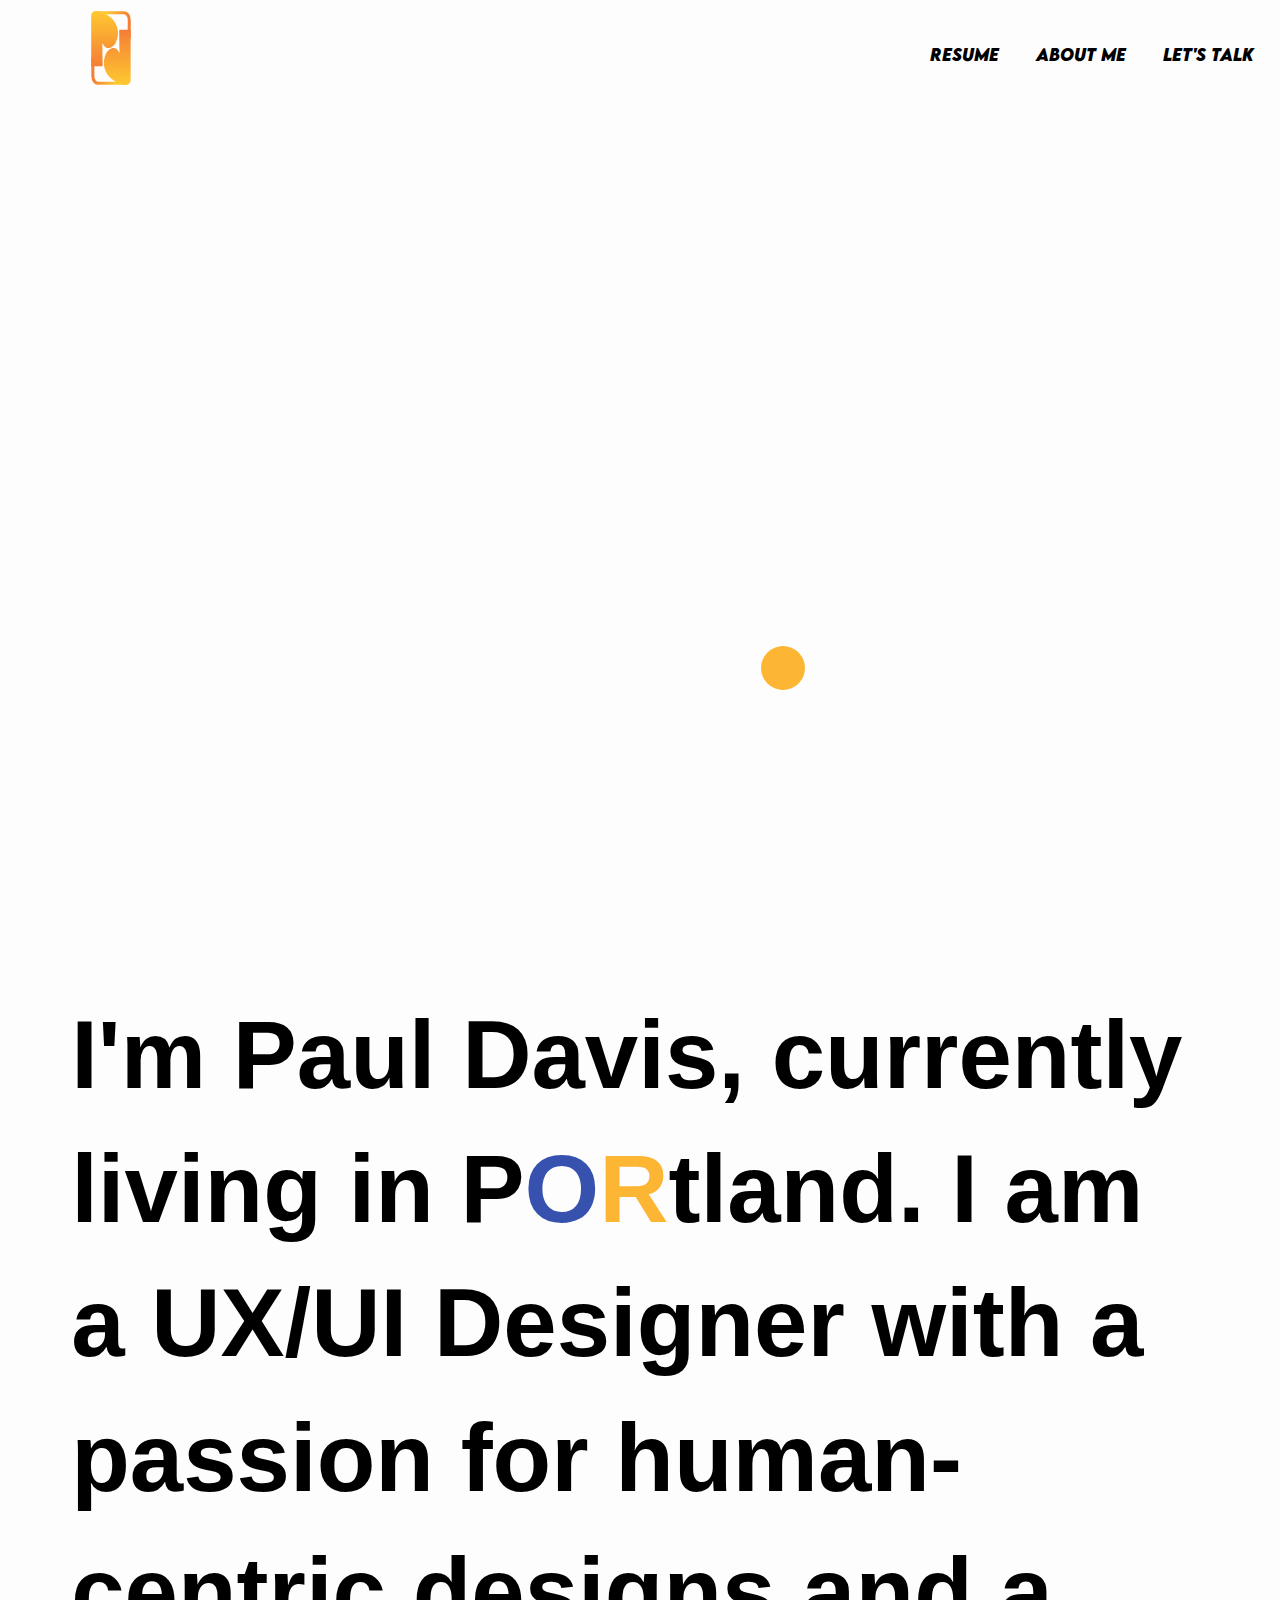
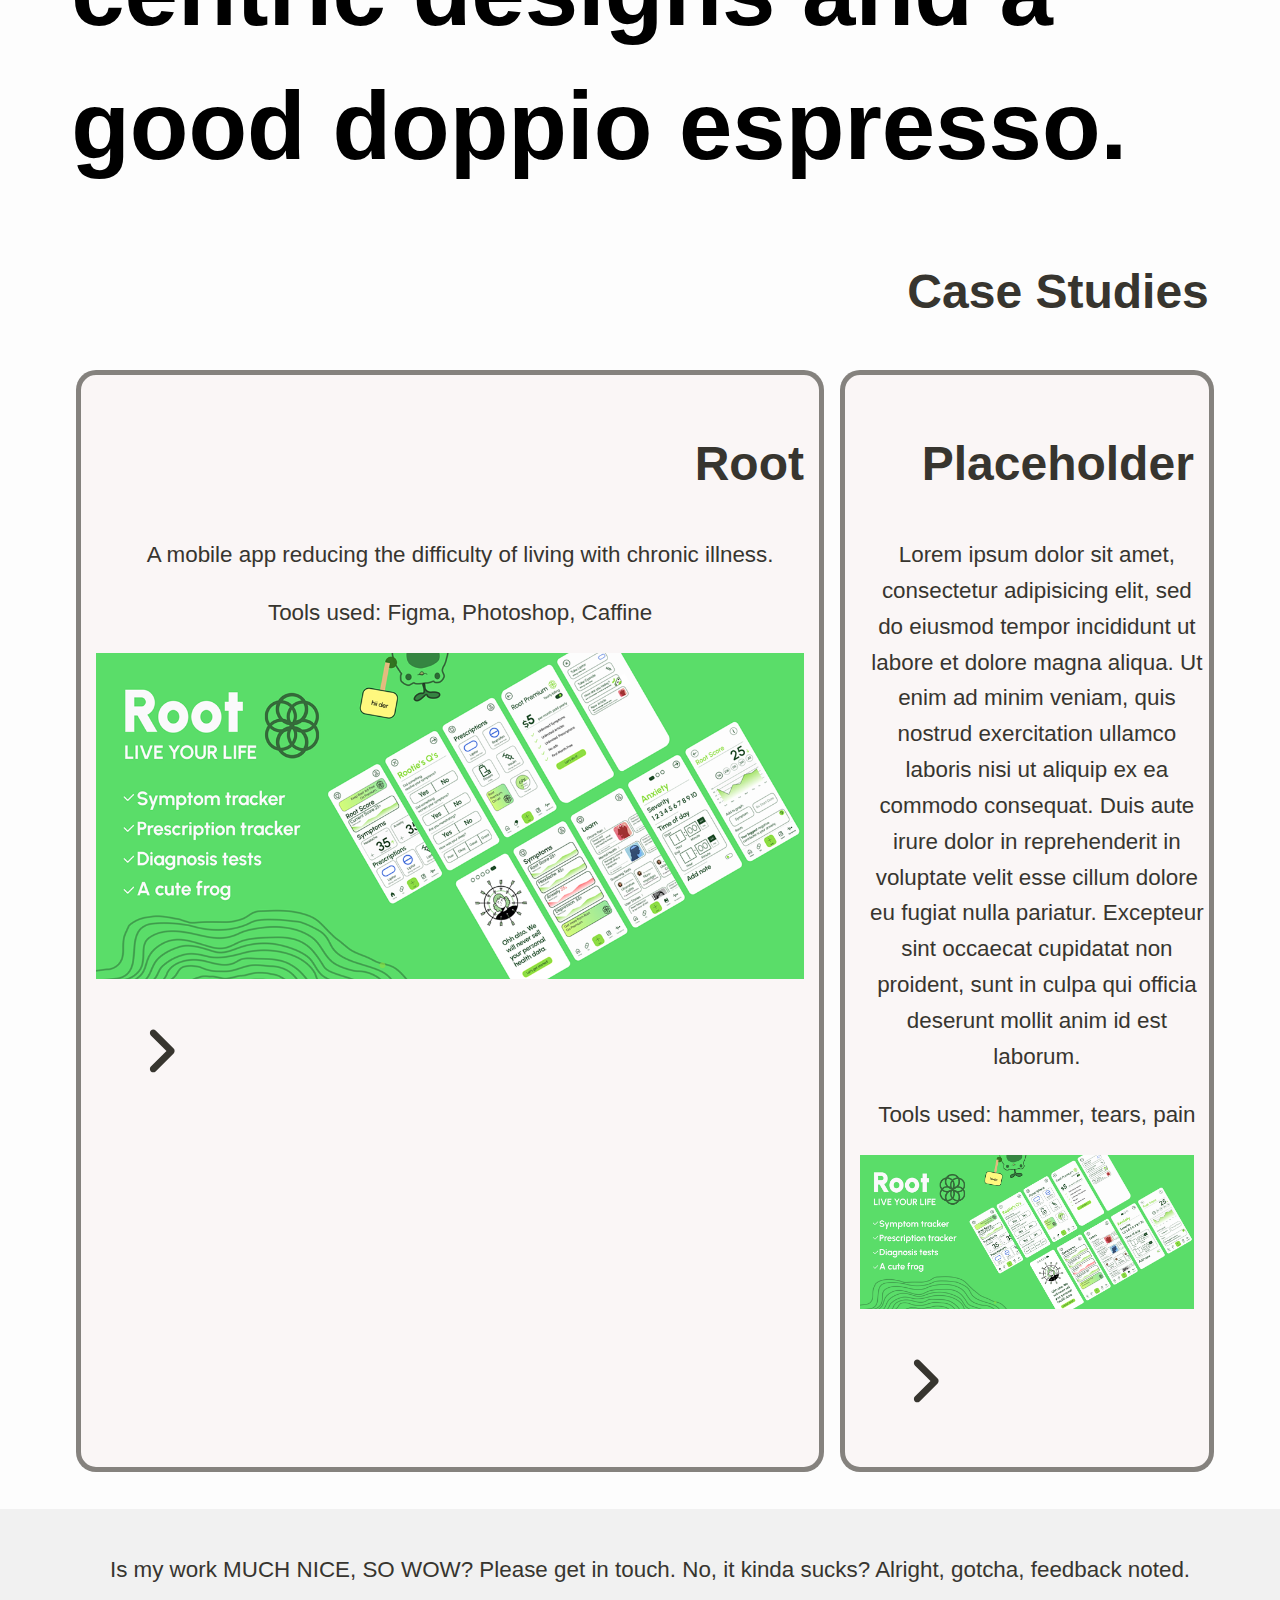
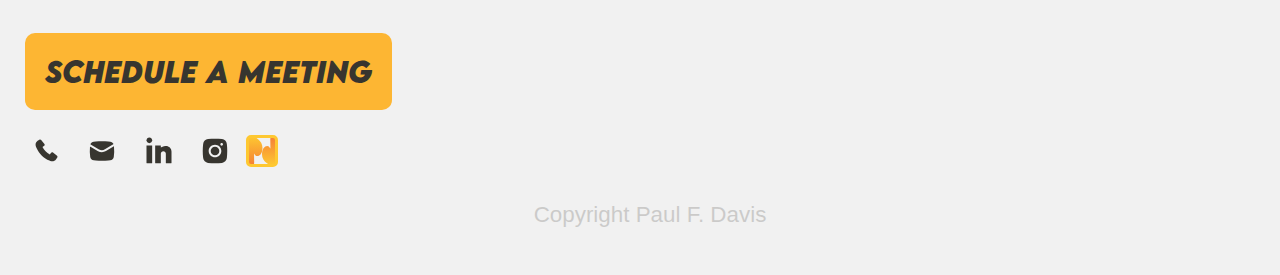
==== Paul F. Davis | Portfolio/index.html @ 3434cafc "folder upload" ====
<!DOCTYPE HTML>
<html lang="en">
   <head>
      <meta http-equiv="Content-Type" content="text/html; charset=utf-8">
      <meta name="author" content="Paul f. Davis UX/UI Designer">
      <meta name="description" content="UX/UI Designer, Paul F. Davis">
      <link rel="stylesheet" href="css/styles.css">
      <title> Paul F. Davis|UX/UI Designer </title>
   </head>
   <body>
     <header>
       <div class="container">
         <div class="navtoggle" id="myNavtoggle">
           <nav>
             <a id="logo" href="index.html">
                <svg width="40px" height="80px" viewBox="0 0 197 364" fill="none" xmlns="http://www.w3.org/2000/svg">
                <path d="M167.5 356H100L36.5 356C25 356 8.30301 346.819 9.02063 315.851C9.73825 284.883 8.31964 247.072 8.02063 230.851" stroke="url(#paint0_linear_104_4)" stroke-width="15"/>
                <path d="M29.9999 8L97.4999 8L161 8C172.5 8.00001 189.197 17.1811 188.479 48.1488C187.762 79.1166 188.18 116.279 188.479 132.5" stroke="url(#paint1_linear_104_4)" stroke-width="15"/>
                <path d="M195.368 205.607V91.6068L139.368 91.6066C138.035 119.607 142.034 211.641 139.368 205.607C120.368 162.607 87 186.106 76 205.607C47.5 261.606 71.3681 310.606 103.368 335.607C136.869 361.78 195.368 383.607 195.368 335.607L195.368 205.607Z" fill="url(#paint2_linear_104_4)"/>
                <path d="M1 158.393V272.393L57 272.393C58.3333 244.393 54.3337 152.359 57 158.393C76 201.393 109.368 177.894 120.368 158.393C148.868 102.394 125 53.3936 93 28.3932C59.4988 2.22005 1 -19.6066 1 28.3931V158.393Z" fill="url(#paint3_linear_104_4)"/>
                <defs>
                <linearGradient id="paint0_linear_104_4" x1="8.00251" y1="290.9" x2="120" y2="293.351" gradientUnits="userSpaceOnUse">
                <stop stop-color="#F57D35"/>
                <stop offset="1" stop-color="#FEC831"/>
                </linearGradient>
                <linearGradient id="paint1_linear_104_4" x1="189.497" y1="73.0999" x2="77.5" y2="70.6488" gradientUnits="userSpaceOnUse">
                <stop stop-color="#F57D35"/>
                <stop offset="1" stop-color="#FEC831"/>
                </linearGradient>
                <linearGradient id="paint2_linear_104_4" x1="145.393" y1="359.971" x2="145.393" y2="91.6065" gradientUnits="userSpaceOnUse">
                <stop stop-color="#FEC831"/>
                <stop offset="1" stop-color="#F57D35"/>
                </linearGradient>
                <linearGradient id="paint3_linear_104_4" x1="50.9755" y1="4.0293" x2="50.9755" y2="272.393" gradientUnits="userSpaceOnUse">
                <stop stop-color="#FEC831"/>
                <stop offset="1" stop-color="#F57D35"/>
                </linearGradient>
                </defs>
                </svg>
              </a>
               <ul>
                 <li>
                 <a href="javascript:void(0);" class="ham" onclick="menuToggle()">
                 <svg width="60" height="60" viewBox="0 0 24 24" fill="none" xmlns="http://www.w3.org/2000/svg">
                 <path fill-rule="evenodd" clip-rule="evenodd" d="M19.75 12C19.75 11.5858 19.4142 11.25 19 11.25H5C4.58579 11.25 4.25 11.5858 4.25 12C4.25 12.4142 4.58579 12.75 5 12.75H19C19.4142 12.75 19.75 12.4142 19.75 12Z" fill="black"/>
                 <path fill-rule="evenodd" clip-rule="evenodd" d="M19.75 7C19.75 6.58579 19.4142 6.25 19 6.25H5C4.58579 6.25 4.25 6.58579 4.25 7C4.25 7.41421 4.58579 7.75 5 7.75H19C19.4142 7.75 19.75 7.41421 19.75 7Z" fill="black"/>
                 <path fill-rule="evenodd" clip-rule="evenodd" d="M19.75 17C19.75 16.5858 19.4142 16.25 19 16.25H5C4.58579 16.25 4.25 16.5858 4.25 17C4.25 17.4142 4.58579 17.75 5 17.75H19C19.4142 17.75 19.75 17.4142 19.75 17Z" fill="black"/>
                 </svg>
                 </a>
               </li>
                 <li> <a href="https://drive.google.com/file/d/1UgyTWqmLQPmSyR00i3N5O1ltVcLZYA8q/view?usp=sharing" target="_blank">Resume </a> </li>
                 <li> <a href="aboutme.html">About Me </a> </li>
                 <li> <a href="connect.html">Let's Talk</a> </li>
              </ul>
           </nav>
         </div>
       </div>
     </header>
     <div class="custom-br-2"> </div>
      <main id='main'>
        <div class='custom-br-2'> </div>
        <div class="hello-parent">
          <svg class="hello-word" width="365" height="365" viewBox="0 0 365 365">
            <g id="H-letter">
            <line class="H-left-stroke" x1="17" y1="0" x2="17" y2="124" stroke="#000" fill="none" stroke-width="34" />
            <line class="H-mid-stroke" x1="33" y1="62" x2="68" y2="62" stroke="#000" fill="none" stroke-width="34" />
            <line class="H-right-stroke" x1="84" y1="0" x2="84" y2="124" stroke="#000" fill="none" stroke-width="34" />
            </g>

            <g id="E-letter">
              <line class="E-left-stroke" x1="138" y1="0" x2="138" y2="124" stroke="#000" fill="none" stroke-width="34" />
              <line class="E-top-stroke" x1="154" y1="17" x2="201" y2="17" stroke="#000" fill="none" stroke-width="34" />
              <line class="E-mid-stroke" x1="154" y1="62" x2="196" y2="62" stroke="#000" fill="none" stroke-width="34" />
              <line class="E-bottom-stroke" x1="154" y1="107" x2="201" y2="107" stroke="#000" fill="none" stroke-width="34" />
            </g>

            <g id="L-one-letter">
              <line class="L-one-long-stroke" x1="17" y1="153" x2="17" y2="277" stroke="#000" fill="none" stroke-width="34" />
              <line class="L-one-short-stroke" x1="33" y1="260" x2="77" y2="260" stroke="#000" fill="none" stroke-width="34" />
            </g>

            <g id="L-two-letter">
              <line class="L-two-long-stroke" x1="104" y1="153" x2="104" y2="277" stroke="#000" fill="none" stroke-width="34" />
              <line class="L-two-short-stroke" x1="120" y1="260" x2="164" y2="260" stroke="#000" fill="none" stroke-width="34" />
            </g>

            <g id="O-letter">
              <circle class="O-stroke" cx="231" cy="215" r="48" stroke="#000" fill="none" stroke-width="31" />
            </g>

            <g id="yellow-dot">
              <line x1="325" y1="260" x2="325" y2="260" stroke="#fdb633" class="yellow-dot" />
            </g>
          </svg>
        </div>
        <div class='custom-br-2'> </div>
        <div class='home-h1'>
            <h1> I'm Paul Davis, currently living in P<span class="O">O</span><span class="R">R</span>tland.
               I am a UX/UI Designer with a passion for human-centric designs and a good doppio espresso.</h1>
        </div>
        <div class="case-studies">
         <h2 > Case Studies </h2>
        </div>
         <section class= "grid-layout-home">
           <div class="grid-parent">
             <div class="content-box">
                <div>
                   <div>
                      <div>
                         <div>
                            <h2>Root</h2>
                            <p>
                               A mobile app reducing the difficulty of living with chronic illness.
                            </p>
                            <p>
                               <b>Tools used:</b> Figma, Photoshop, Caffine
                            </p>
                                <picture>
                                <source srcset="img/root/root-hero-small.png" media="(max-width:767px)">
                                <img src="img/root/root-hero-large.png" alt="root case study image"/>
                               </picture>
                               <a href="root.html">
                              <svg class= "arrow" width="128px" height="128px" viewBox="0 0 64 64" fill="none" xmlns="http://www.w3.org/2000/svg">
                              <path fill-rule="evenodd" clip-rule="evenodd" d="M26.5858 19.919C27.3668 19.138 28.6332 19.138 29.4142 19.919L40.0809 30.5857C40.8619 31.3668 40.8619 32.6331 40.0809 33.4141L29.4142 44.0808C28.6332 44.8618 27.3668 44.8618 26.5858 44.0808C25.8047 43.2998 25.8047 42.0334 26.5858 41.2524L35.8382 31.9999L26.5858 22.7475C25.8047 21.9664 25.8047 20.7001 26.5858 19.919Z" fill="#37352F"/>
                              </svg>
                            </a>
                         </div>
                      </div>
                   </div>
                </div>
              </div>
            <div class="content-box">
               <div>
                  <div>
                     <div>
                        <div>
                           <h2>Placeholder</h2>
                           <p>
                              Lorem ipsum dolor sit amet, consectetur adipisicing elit, sed do eiusmod tempor incididunt ut labore et dolore magna aliqua. Ut enim ad minim veniam, quis nostrud exercitation ullamco laboris nisi ut aliquip ex ea commodo consequat. Duis aute irure dolor in reprehenderit in voluptate velit esse cillum dolore eu fugiat nulla pariatur. Excepteur sint occaecat cupidatat non proident, sunt in culpa qui officia deserunt mollit anim id est laborum.
                           </p>
                           <p>
                              <b>Tools used:</b> hammer, tears, pain
                           </p>
                               <picture>
                               <source srcset="img/root/root-hero-small.png" media="(max-width:767px)">
                               <img src="img/root/root-hero-large.png" alt="root case study image"/>
                              </picture>
                              <a href="root.html">
                             <svg class="arrow" width="128px" height="128px" viewBox="0 0 64 64" fill="none" xmlns="http://www.w3.org/2000/svg">
                               <path fill-rule="evenodd" clip-rule="evenodd" d="M26.5858 19.919C27.3668 19.138 28.6332 19.138 29.4142 19.919L40.0809 30.5857C40.8619 31.3668 40.8619 32.6331 40.0809 33.4141L29.4142 44.0808C28.6332 44.8618 27.3668 44.8618 26.5858 44.0808C25.8047 43.2998 25.8047 42.0334 26.5858 41.2524L35.8382 31.9999L26.5858 22.7475C25.8047 21.9664 25.8047 20.7001 26.5858 19.919Z" fill="#37352F"/>
                             </svg>
                           </a>
                        </div>
                     </div>
                  </div>
               </div>
             </div>
         </div>
     </section>
      <div class='custom-br'></div>
    </main>
      <footer>
        <div>
        </div>
         <div id="footer">
            <div>
               <p>Is my work MUCH NICE, SO WOW? Please get in touch. No, it kinda sucks? Alright, gotcha, feedback noted. </p>
            </div>
            <div class='custom-br'>  </div>
              <a class="button" href="https://doodle.com/bp/paulf.davis/lets-talk"> <span> Schedule a meeting </span> </a>
            <div class='custom-br'>  </div>
            <div>
              <a class="icon-footer" href="tel:971-269-4880">
                 <svg width="32" height="32" viewBox="0 0 32 32" fill="none" xmlns="http://www.w3.org/2000/svg">
                    <path d="M6.66692 13.1473C9.22212 18.7125 13.7688 23.1372 19.4215 25.5358L20.3276 25.9396C22.4007 26.8632 24.8377 26.1615 26.1022 24.2768L27.2863 22.5119C27.6713 21.938 27.5541 21.1652 27.0162 20.7313L23.0005 17.4916C22.4106 17.0157 21.5433 17.1265 21.092 17.7354L19.8497 19.4118C16.662 17.8393 14.0739 15.2512 12.5015 12.0635L14.1778 10.8212C14.7867 10.37 14.8975 9.50262 14.4217 8.91277L11.1818 4.89685C10.748 4.35914 9.97536 4.24185 9.40154 4.62661L7.62442 5.81821C5.72796 7.08982 5.03012 9.54695 5.97509 11.6255L6.66588 13.145L6.66692 13.1473Z" fill="#37352F"/>
                 </svg>
              </a>
              <a class="icon-footer" href="mailto:Paul.f.Davis1@gmail.com">
                 <svg width="32" height="32" viewBox="0 0 32 32" fill="none" xmlns="http://www.w3.org/2000/svg">
                    <path d="M9.71889 6.54348C13.8984 6.18017 18.1016 6.18017 22.2811 6.54348L24.2947 6.71853C25.6352 6.83505 26.7833 7.63461 27.3782 8.77831C27.4543 8.92463 27.3972 9.10178 27.257 9.18859L18.9024 14.3605C17.1106 15.4697 14.8512 15.493 13.0369 14.4209L4.6265 9.4511C4.49062 9.37081 4.42825 9.20553 4.48949 9.06006C5.0337 7.7673 6.2572 6.8444 7.70525 6.71853L9.71889 6.54348Z" fill="#37352F"/>
                    <path d="M4.48264 11.6892C4.27469 11.5663 4.00935 11.6985 3.98511 11.9389C3.6468 15.293 3.72868 18.679 4.23076 22.0178C4.49544 23.7779 5.93199 25.1273 7.70525 25.2815L9.71889 25.4565C13.8984 25.8198 18.1016 25.8198 22.2811 25.4565L24.2947 25.2815C26.068 25.1273 27.5045 23.7779 27.7692 22.0178C28.2859 18.5817 28.3576 15.0957 27.9842 11.6457C27.958 11.4037 27.6882 11.2739 27.4812 11.402L19.9551 16.061C17.5309 17.5617 14.4741 17.5932 12.0195 16.1428L4.48264 11.6892Z" fill="#37352F"/>
                 </svg>
              </a>
              <a class="icon-footer" href="https://www.linkedin.com/in/paul-davis-ux/" target="_blank">
                 <svg width="32" height="32" viewBox="0 0 32 32" fill="none" xmlns="http://www.w3.org/2000/svg">
                    <path d="M6.33333 2.5C4.76853 2.5 3.5 3.76853 3.5 5.33333C3.5 6.89814 4.76853 8.16667 6.33333 8.16667C7.89814 8.16667 9.16667 6.89814 9.16667 5.33333C9.16667 3.76853 7.89814 2.5 6.33333 2.5Z" fill="#37352F"/>
                    <path d="M3.66667 10.5C3.57462 10.5 3.5 10.5746 3.5 10.6667V28C3.5 28.092 3.57462 28.1667 3.66667 28.1667H9C9.09205 28.1667 9.16667 28.092 9.16667 28V10.6667C9.16667 10.5746 9.09205 10.5 9 10.5H3.66667Z" fill="#37352F"/>
                    <path d="M12.3333 10.5C12.2413 10.5 12.1667 10.5746 12.1667 10.6667V28C12.1667 28.092 12.2413 28.1667 12.3333 28.1667H17.6667C17.7587 28.1667 17.8333 28.092 17.8333 28V18.6667C17.8333 18.0036 18.0967 17.3677 18.5656 16.8989C19.0344 16.4301 19.6703 16.1667 20.3333 16.1667C20.9964 16.1667 21.6323 16.4301 22.1011 16.8989C22.5699 17.3677 22.8333 18.0036 22.8333 18.6667V28C22.8333 28.092 22.908 28.1667 23 28.1667H28.3333C28.4254 28.1667 28.5 28.092 28.5 28V16.507C28.5 13.2713 25.6859 10.74 22.4665 11.0327C21.4736 11.1229 20.4919 11.3697 19.5753 11.7626L17.8333 12.5091V10.6667C17.8333 10.5746 17.7587 10.5 17.6667 10.5H12.3333Z" fill="#37352F"/>
                 </svg>
              </a>
              <a class="icon-footer" href="https://www.instagram.com/pdvis/" target="_blank">
                 <svg width="32" height="32" viewBox="0 0 32 32" fill="none" xmlns="http://www.w3.org/2000/svg">
                    <path d="M16 11.6666C13.6068 11.6666 11.6667 13.6067 11.6667 15.9999C11.6667 18.3931 13.6068 20.3332 16 20.3332C18.3932 20.3332 20.3333 18.3931 20.3333 15.9999C20.3333 13.6067 18.3932 11.6666 16 11.6666Z" fill="#37352F"/>
                    <path fill-rule="evenodd" clip-rule="evenodd" d="M9.02605 4.10852C13.6235 3.59469 18.3765 3.59469 22.974 4.10852C25.5052 4.39142 27.5468 6.38579 27.8439 8.92586C28.3936 13.6259 28.3936 18.3739 27.8439 23.0739C27.5468 25.614 25.5052 27.6084 22.974 27.8913C18.3765 28.4051 13.6235 28.4051 9.02605 27.8913C6.49485 27.6084 4.45326 25.614 4.15618 23.0739C3.60647 18.3739 3.60647 13.6259 4.15618 8.92586C4.45326 6.38579 6.49485 4.39142 9.02605 4.10852ZM22.6667 7.9999C21.9303 7.9999 21.3333 8.59685 21.3333 9.33323C21.3333 10.0696 21.9303 10.6666 22.6667 10.6666C23.403 10.6666 24 10.0696 24 9.33323C24 8.59685 23.403 7.9999 22.6667 7.9999ZM9.66667 15.9999C9.66667 12.5021 12.5022 9.66657 16 9.66657C19.4978 9.66657 22.3333 12.5021 22.3333 15.9999C22.3333 19.4977 19.4978 22.3332 16 22.3332C12.5022 22.3332 9.66667 19.4977 9.66667 15.9999Z" fill="#37352F"/>
                 </svg>
              </a>
               <a href="https://paulfdavisuxui.myportfolio.com/work" target="_blank">
                  <svg width="32" height="32" viewBox="0 0 32 32" fill="none" xmlns="http://www.w3.org/2000/svg">
                     <path d="M2 18.4446V27.8428C2 29.5865 3.4135 31 5.15715 31C6.84242 31 8.20847 29.6771 8.19196 27.9919C8.15134 23.8455 7.94105 17.932 8.16755 18.4446C9.54177 21.5547 11.5335 21.4349 13.1757 20.4246C14.835 19.4038 15.7726 17.5387 16.1697 15.6314C17.2801 10.2967 15.1505 6.485 12.1324 4.12708C8.44276 1.2445 2 -1.15937 2 4.12707V18.4446Z" fill="url(#paint0_linear_2_2)"/>
                     <path d="M30.4683 13.5554V4.15717C30.4683 2.41352 29.0548 1.00001 27.3111 1.00001C25.6258 1 24.2598 2.32294 24.2763 4.00813C24.3169 8.15449 24.5272 14.068 24.3007 13.5554C22.9265 10.4453 20.9348 10.5651 19.2926 11.5754C17.6333 12.5962 16.6956 14.4613 16.2986 16.3686C15.1881 21.7033 17.3178 25.515 20.3359 27.8729C24.0255 30.7555 30.4683 33.1594 30.4683 27.8729L30.4683 13.5554Z" fill="url(#paint1_linear_2_2)"/>
                     <rect x="1.5" y="1.5" width="29" height="29" rx="3.5" stroke="#FEC831" stroke-width="3"/>
                     <defs>
                        <linearGradient id="paint0_linear_2_2" x1="7.50404" y1="1.44377" x2="7.50404" y2="31" gradientUnits="userSpaceOnUse">
                           <stop stop-color="#FEC831"/>
                           <stop offset="1" stop-color="#F57D35"/>
                        </linearGradient>
                        <linearGradient id="paint1_linear_2_2" x1="24.9642" y1="30.5562" x2="24.9642" y2="0.999986" gradientUnits="userSpaceOnUse">
                           <stop stop-color="#FEC831"/>
                           <stop offset="1" stop-color="#F57D35"/>
                        </linearGradient>
                     </defs>
                  </svg>
                </a>
            </div>
               <p id='copyright'> Copyright Paul F. Davis </p>
         </div>
      </footer>
      <script src="https://code.jquery.com/jquery-3.6.0.min.js" integrity="sha256-/xUj+3OJU5yExlq6GSYGSHk7tPXikynS7ogEvDej/m4=" crossorigin="anonymous"></script>
      <script src ="js/scripts.js"> </script>
   </body>
</html>
---- Paul F. Davis | Portfolio/css/styles.css ----
/* general/element changes */
* {
	box-sizing: border-box;
}

html {
	scroll-behavior: smooth;
}

@font-face {
	font-family: 'lemon';
	src: url(../lemonmilk.otf);
}

main {
	margin-left: 5%;
	margin-right: 5%;
}

body {
	background-color: #fdfdfd;
	font-family: 'Poppins-Regular.ttf', sans-serif;
	font-size: 16px;
	font-weight: 300;
	line-height: 1.6;
	color: #37352f;
	max-width: 100%
}

h1,
h2,
h3,
h4 {
	line-height: 1.4;
}

h1 {
	font-size: 6em;
	font-weight: 700;
	color: #000000;
	text-overflow: ellipsis;
	text-align: left;
	width: 100%;
}

h2 {
	font-size: 3em;
	font-weight: 700;
}

p {
	font-size: 1.25em;
	font-weight: 30;
	text-overflow: ellipsis;
	width: 100%;
	text-align: left;
	margin-left: 10px
}

img {
	width: 100%;
}

a {
	text-decoration: none;
	color: #37352F
}



/* welcome to ze classes */

.arrow {
	padding: 10px;
	transition-property: opacity;
}

.arrow:hover {
	opacity: 80%
}

.row {
	display: flex;
	flex-wrap: wrap;
	justify-content: flex-start;
	margin: 0 auto;
}

.content-box {
	background-color: rgb(250, 246, 246);
	margin: 5px;
	padding: 15px;
	border: 5px solid #37352F99;
	border-radius: 20px;
}

.O { color: #3751AE;
}

.R { color: #FDB633;
}

.button {
	border-radius: 10px;
	background-color: #fdb633;
	border: none;
	color: #37352F;
	text-align: center;
	font-family: 'lemon';
	font-size: 28px;
	padding: 20px;
	width: 400px;
	transition: all 0.5s;
	cursor: pointer;
	margin: 5px;
}


.button span {
	cursor: pointer;
	display: inline-block;
	position: relative;
	transition: 0.5s;
}

.button span:after {
	content: '\00bb';
	position: absolute;
	opacity: 0;
	top: 0;
	right: -20px;
	transition: 0.5s;
}

.button:hover span {
	padding-right: 25px;
}

.button:hover span:after {
	opacity: 1;
	right: 0;
}

.custom-br {
	height: 40px;
}

.icon-footer {
	padding: 10px;
	transition-property: opacity;
}

.icon-footer:hover {
	opacity: 80%
}

.icon {}


/* SHOW ME YOUR ID's */

#cta {
	width: 64px;
	height: 64px
}

#copyright {
	opacity: 20%;
	text-align: center;
}

#footer {
	padding-bottom: 10px;
	margin: -8px;
	background-color: #f1f1f1;
	padding: 20PX;
}

#home-nav,.home-h1 {
	animation: fadeIn 10s;
}

@keyframes fadeIn {
	0% {
		opacity: 0;
	}

	100% {
		opacity: 1;
	}
}

#logo {
	padding-left: 20px;

}


.grid-layout-one .card {
	width: 100%;
}

.grid-layout-one .grid-parent {
	display: grid;
	gap: 1em;
	grid-template-columns: repeat(auto-fit, minmax(300px, 1fr));
}




/* hello animation*/

.hello-parent {
	height: 100%;
	width: 100%;
	margin: 0;
}

.hello-parent {
	display: flex;
	background: none;
}

.hello-word {
	margin: auto;
}

.H-left-stroke {
	stroke-dasharray: 124px;
	stroke-dashoffset: 124px;
	animation: H-left-move 20s ease forwards;
}

.H-mid-stroke {
	stroke-dasharray: 37px;
	stroke-dashoffset: 37px;
	animation: H-mid-move 9s ease forwards;
}

.H-right-stroke {
	stroke-dasharray: 124px;
	stroke-dashoffset: 124px;
	animation: H-right-move 13s ease forwards;
}

@keyframes H-left-move {
	0% {
		stroke-dashoffset: 124px;
	}

	5% {
		stroke-dashoffset: 0px;
	}

	100% {
		stroke-dashoffset: 0px;
	}
}

@keyframes H-mid-move {
	0% {
		stroke-dashoffset: 37px;
	}

	5% {
		stroke-dashoffset: 37px;
	}

	10% {
		stroke-dashoffset: 0px;
	}

	100% {
		stroke-dashoffset: 0px;
	}
}

@keyframes H-right-move {
	0% {
		stroke-dashoffset: 124px;
	}

	5% {
		stroke-dashoffset: 124px;
	}

	10% {
		stroke-dashoffset: 0px;
	}

	100% {
		stroke-dashoffset: 0px;
	}
}

.E-left-stroke {
	stroke-dasharray: 124px;
	stroke-dashoffset: 124px;
	animation: E-left-move 20s ease forwards;
}

.E-top-stroke {
	stroke-dasharray: 47px;
	stroke-dashoffset: 47px;
	animation: E-top-move 10s ease forwards;
}

.E-mid-stroke {
	stroke-dasharray: 42px;
	stroke-dashoffset: 42px;
	animation: E-mid-move 10s ease forwards;
}

.E-bottom-stroke {
	stroke-dasharray: 47px;
	stroke-dashoffset: 47px;
	animation: E-bottom-move 10s ease forwards;
}

@keyframes E-left-move {
	0% {
		stroke-dashoffset: 124px;
	}

	2% {
		stroke-dashoffset: 124px;
	}

	6% {
		stroke-dashoffset: 0px;
	}

	100% {
		stroke-dashoffset: 0px;
	}
}

@keyframes E-top-move {
	0% {
		stroke-dashoffset: 47px;
	}

	6% {
		stroke-dashoffset: 47px;
	}

	11% {
		stroke-dashoffset: 0px;
	}

	100% {
		stroke-dashoffset: 0px;
	}
}

@keyframes E-mid-move {
	0% {
		stroke-dashoffset: 42px;
	}

	8% {
		stroke-dashoffset: 42px;
	}

	13% {
		stroke-dashoffset: 0px;
	}

	100% {
		stroke-dashoffset: 0px;
	}
}

@keyframes E-bottom-move {
	0% {
		stroke-dashoffset: 47px;
	}

	11% {
		stroke-dashoffset: 47px;
	}

	16% {
		stroke-dashoffset: 0px;
	}

	100% {
		stroke-dashoffset: 0px;
	}
}


.L-one-long-stroke {
	stroke-dasharray: 124px;
	stroke-dashoffset: 124px;
	animation: L-one-long-move 20s ease forwards;
}

.L-one-short-stroke {
	stroke-dasharray: 44px;
	stroke-dashoffset: 44px;
	animation: L-one-short-move 10s ease forwards;
}

@keyframes L-one-long-move {
	0% {
		stroke-dashoffset: 124px;
	}

	2% {
		stroke-dashoffset: 124px;
	}

	7% {
		stroke-dashoffset: 0px;
	}

	100% {
		stroke-dashoffset: 0px;
	}
}

@keyframes L-one-short-move {
	0% {
		stroke-dashoffset: 44px;
	}

	13% {
		stroke-dashoffset: 44px;
	}

	18% {
		stroke-dashoffset: 0px;
	}

	100% {
		stroke-dashoffset: 0px;
	}
}


.L-two-long-stroke {
	stroke-dasharray: 124px;
	stroke-dashoffset: 124px;
	animation: L-two-long-move 20s ease forwards;
}

.L-two-short-stroke {
	stroke-dasharray: 44px;
	stroke-dashoffset: 44px;
	animation: L-two-short-move 10s ease forwards;
}

@keyframes L-two-long-move {
	0% {
		stroke-dashoffset: 124px;
	}

	3% {
		stroke-dashoffset: 124px;
	}

	8% {
		stroke-dashoffset: 0px;
	}

	100% {
		stroke-dashoffset: 0px;
	}
}

@keyframes L-two-short-move {
	0% {
		stroke-dashoffset: 44px;
	}

	15% {
		stroke-dashoffset: 44px;
	}

	20% {
		stroke-dashoffset: 0px;
	}

	100% {
		stroke-dashoffset: 0px;
	}
}


.O-stroke {
	stroke-dasharray: 302px;
	stroke-dashoffset: 302px;
	animation: O-move 20s ease forwards;
}

@keyframes O-move {
	0% {
		stroke-dashoffset: 302px;
	}

	4% {
		stroke-dashoffset: 302px;
	}

	9% {
		stroke-dashoffset: 0px;
	}

	100% {
		stroke-dashoffset: 0px;
	}
}

.yellow-dot {
	stroke-width: 44px;
	stroke-linecap: round;
	animation: yellow-dot-grow 8s ease-out forwards;
}

@keyframes yellow-dot-grow {
	0% {
		stroke-width: 0px;
	}

	15% {
		stroke-width: 0px;
	}

	20% {
		stroke-width: 44px;
	}

	100% {
		stroke-width: 44px;
	}
}

.custom-br-2 {
	height: 150px;
}

.navtoggle li:not(:first-child) {
  display: none;
}


.navtoggle, .navtoggle.responsive {
  position: fixed;
}
.navtoggle.responsive li  {
	  display: block;
}

ul{ float: right;
	}

nav > ul > li {
  display: inline-block;
}


nav {
  display: inline-block;
  width: 100%;
}

ul { margin-left: 16em;
	margin-right: 1em;
}


/* media query */

@media only screen and (min-width: 640px) {

		p {
			text-align: center;
		}

		.button {
			align-self: center;
		}

		.content-box {
			width: 100%;
		}

	.grid-layout-home .content-box {
	  width: 100%;
	}

	.grid-layout-home .grid-parent {
	  display: grid;
	  gap: 1em;
	  grid-template-columns: repeat(auto-fit, minmax(300px, 1fr)) ;
	}

	.case-studies {text-align: right;}

	.content-box-small {
		width: 100%;
	}

	ul:not(:first-child) {
		list-style-type: none;
		margin: -8px;
		padding: 10px;
		font-family: 'lemon';
		color: black;
		font-size: 100%;
	}

	li a:not(:first-child) {
		float:right;
		margin-right: 1em
		color: #000;
		padding: 32px 0px;
		padding-top: 0px;
		text-decoration: none;
		align-items: baseline;
	}

	nav > ul {
	  margin: 3em ;
	}


	li a:hover {
		color: #fdb633;
	}
/* 2.3 stuff*/


.navtoggle li:not(:first-child) {
	display: inline-block;
}

.navtoggle li:first-child {
	display: none;
}

.navtoggle, .navtoggle.responsive {
	position: relative;
}

/* removed font-size as defined above */
.navtoggle li .ham{
	position: absolute;
	right: 0;
	top: 2px;
}

#logo { max-width: 150px;
	 margin-left: 5%;
	 padding-top: 10%;
}


}

@media only screen and (min-width: 1024px) {


	p {
		font-size: 1.4em;
	}
 	h1 { text-align: left;
	}
	h2 {text-align: right;}

	p {
		max-width: 100%;
		text-align: center;
	}

	li a:hover {
		color: #fdb633;
	}

	.grid-layout-home .content-box {
		width: 100%;
	}

	#logo { margin-top: 2%;}


	.grid-layout-home .grid-parent {
		display: grid;
		gap: 1em;
		grid-template-columns: 2fr 1fr;
	}



/*buggy solution to mobile viewport allignment issue margin-top: -100px; when used in code chunck bellow */


	/*	ul:not(:first-child){
			list-style-type: none;
			margin: -8px;
			padding: 10px;
			width: 100%;
			font-family: 'lemon';
			color: black;
			font-size: 120%;
			max-width: 100%;
		}
		*/

		li a {
			float: right;
			color: #000;
			padding: 32px 16px;
			text-decoration: none;
			align-items: baseline;
		}



/*hacky solutions to the hamberger being shown in this viewport which cause issues in the mobile viewport */
/*
		.navtoggle .ham{
			display: none;
		}
#ham { opacity: 0%}
*/
		nav > ul {
		  list-style-type: none;
		  padding: 0;
		}
}
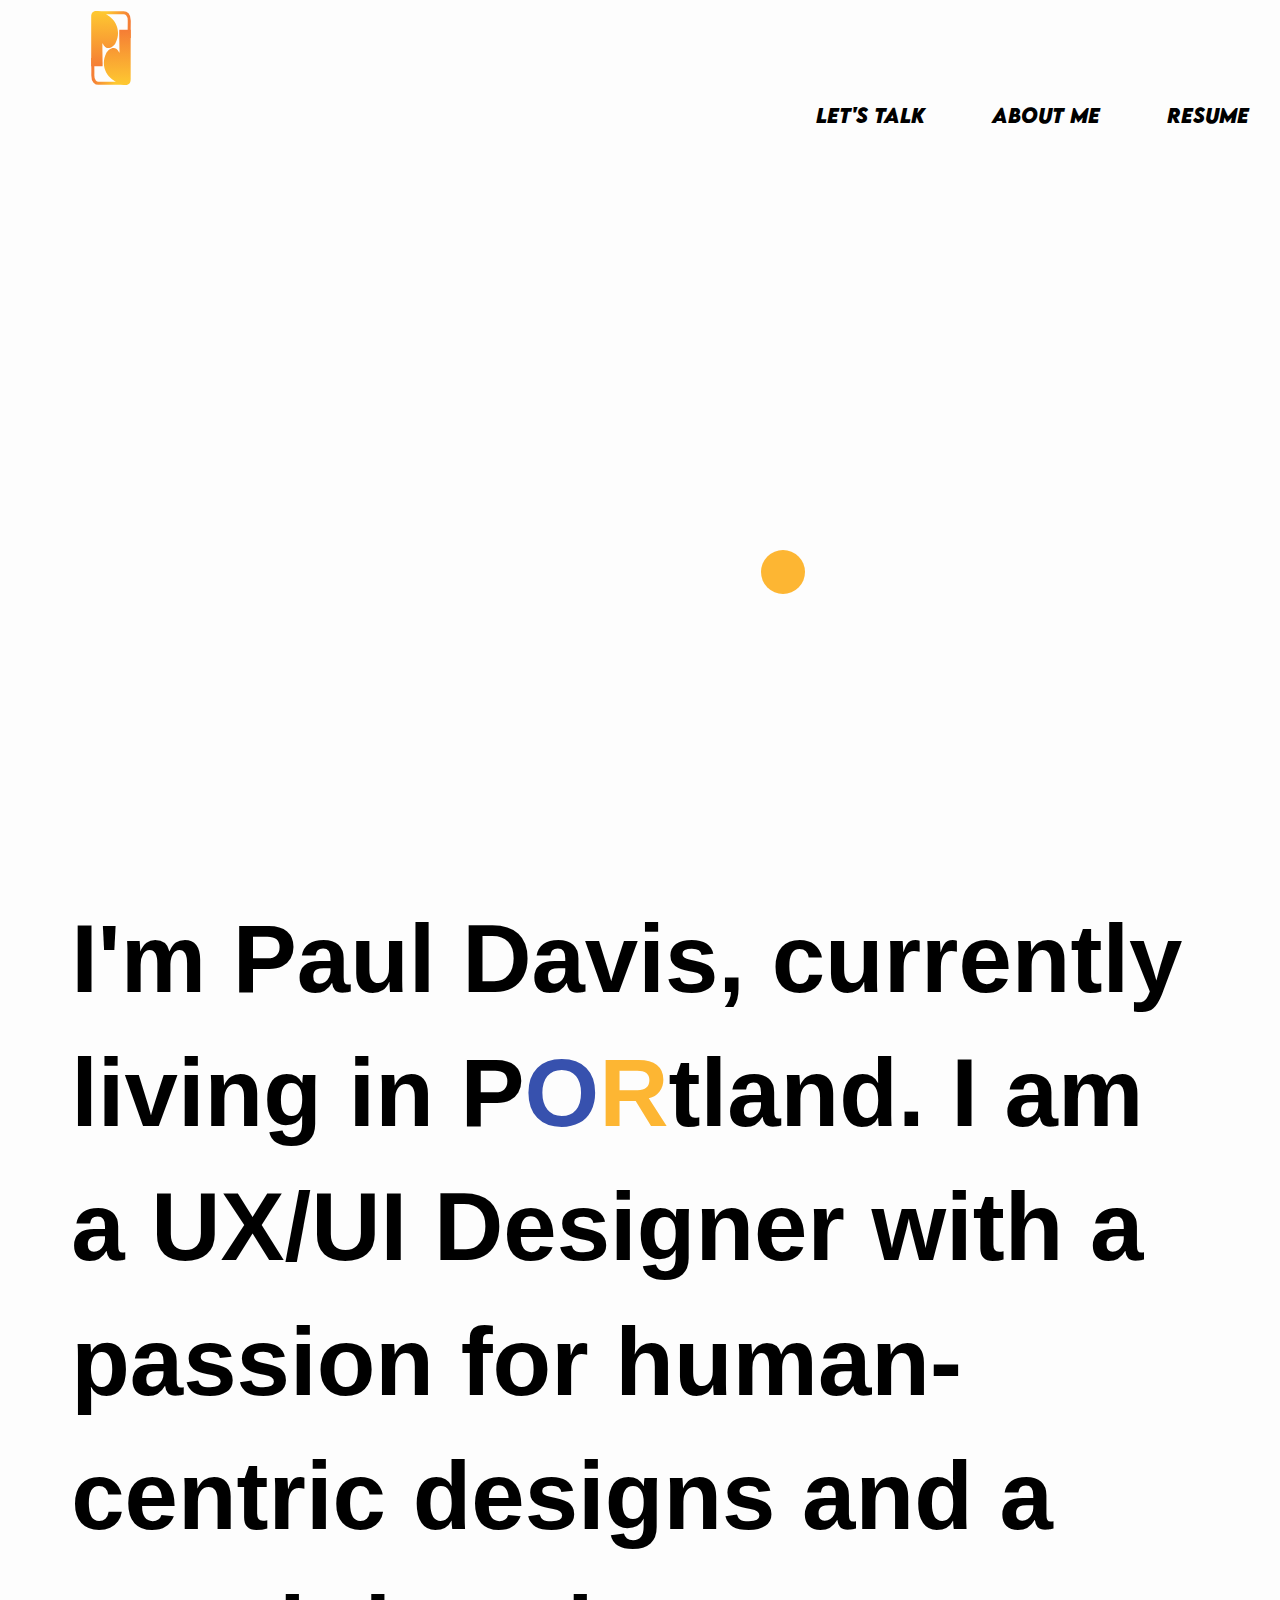
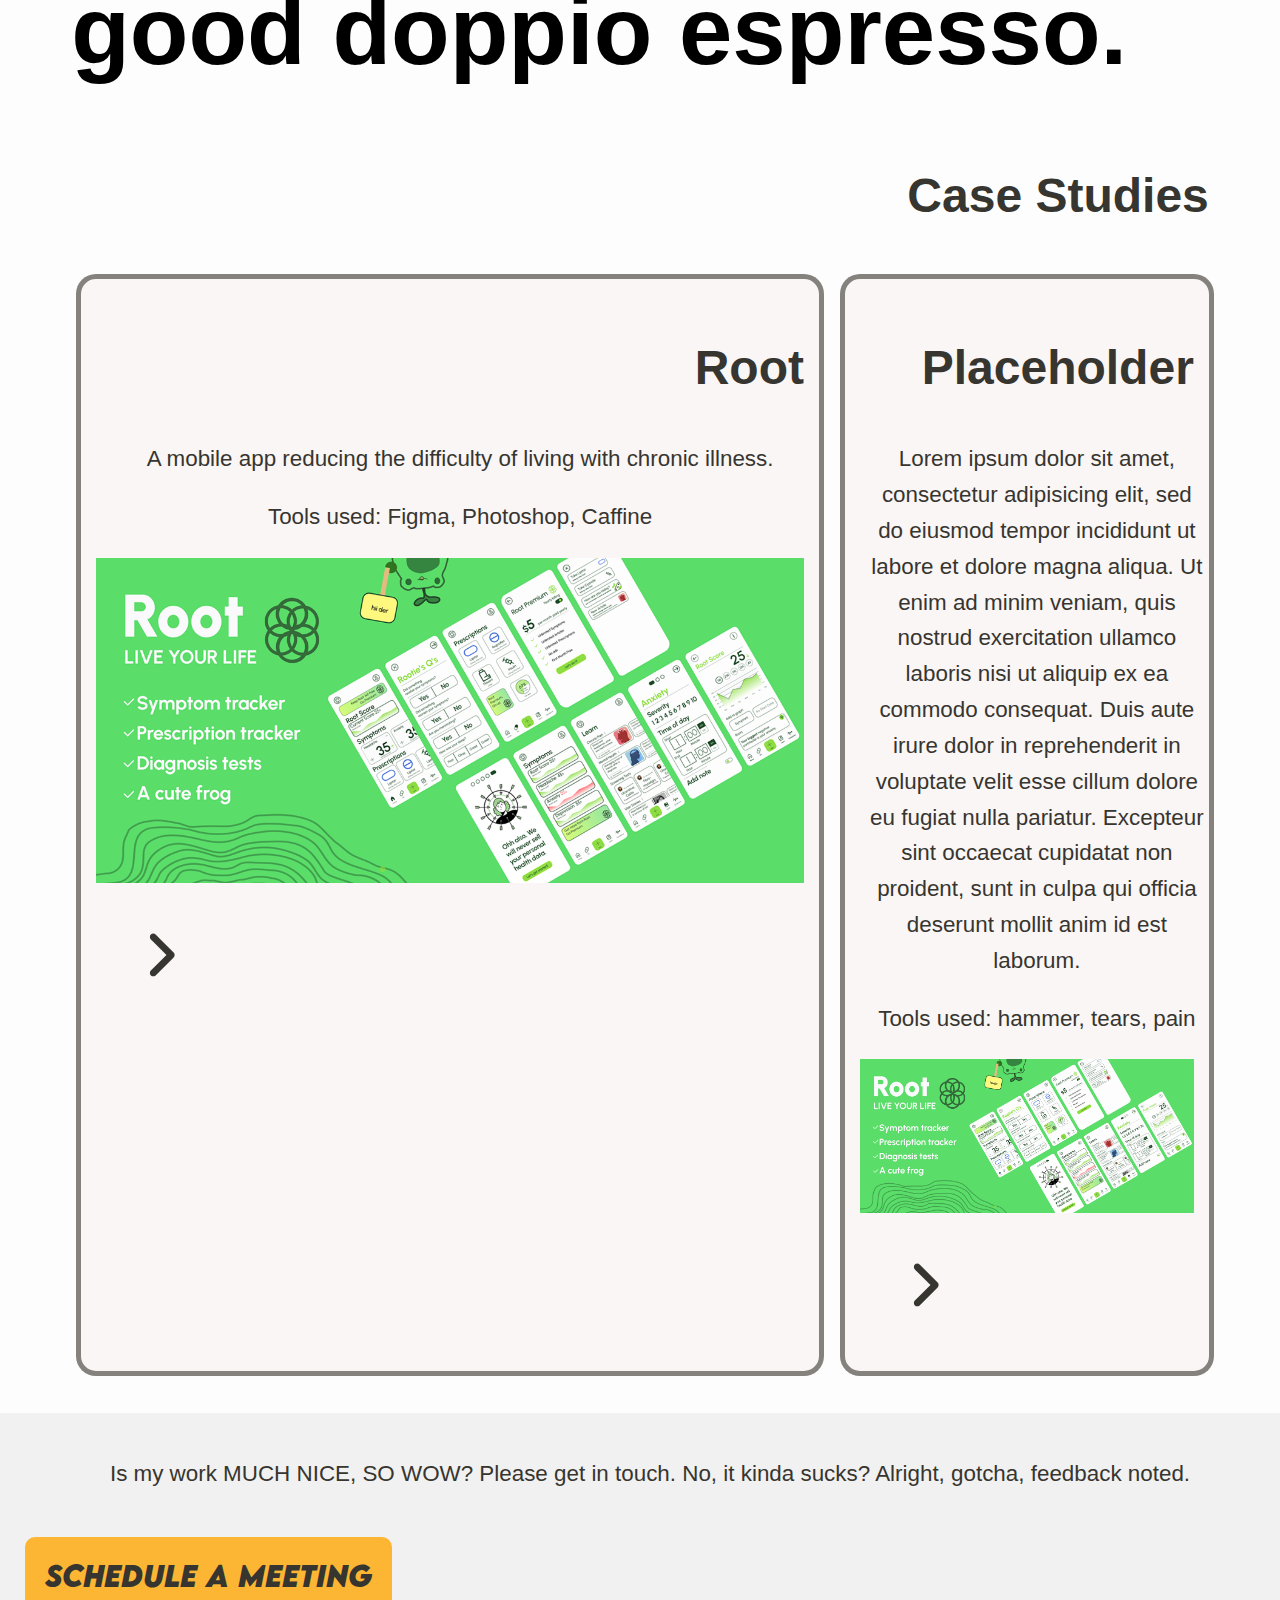
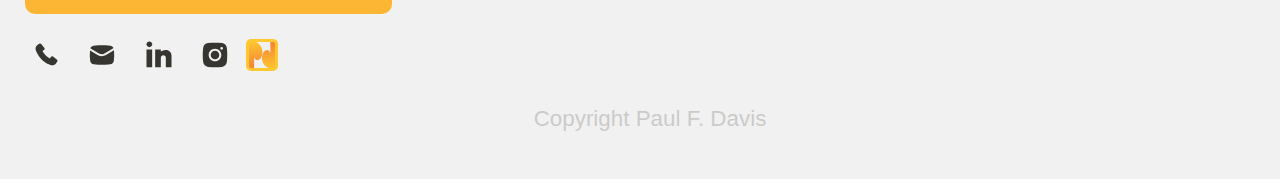
==== commit 4ed1f6c6: "2.3 again" ====
--- a/Paul F. Davis | Portfolio/index.html
+++ b/Paul F. Davis | Portfolio/index.html
@@ -41,22 +41,21 @@
                <ul>
                  <li>
                  <a href="javascript:void(0);" class="ham" onclick="menuToggle()">
-                 <svg width="60" height="60" viewBox="0 0 24 24" fill="none" xmlns="http://www.w3.org/2000/svg">
+                 <svg width="70" height="70" viewBox="0 0 24 24" fill="none" xmlns="http://www.w3.org/2000/svg">
                  <path fill-rule="evenodd" clip-rule="evenodd" d="M19.75 12C19.75 11.5858 19.4142 11.25 19 11.25H5C4.58579 11.25 4.25 11.5858 4.25 12C4.25 12.4142 4.58579 12.75 5 12.75H19C19.4142 12.75 19.75 12.4142 19.75 12Z" fill="black"/>
                  <path fill-rule="evenodd" clip-rule="evenodd" d="M19.75 7C19.75 6.58579 19.4142 6.25 19 6.25H5C4.58579 6.25 4.25 6.58579 4.25 7C4.25 7.41421 4.58579 7.75 5 7.75H19C19.4142 7.75 19.75 7.41421 19.75 7Z" fill="black"/>
                  <path fill-rule="evenodd" clip-rule="evenodd" d="M19.75 17C19.75 16.5858 19.4142 16.25 19 16.25H5C4.58579 16.25 4.25 16.5858 4.25 17C4.25 17.4142 4.58579 17.75 5 17.75H19C19.4142 17.75 19.75 17.4142 19.75 17Z" fill="black"/>
                  </svg>
                  </a>
                </li>
-                 <li> <a href="https://drive.google.com/file/d/1UgyTWqmLQPmSyR00i3N5O1ltVcLZYA8q/view?usp=sharing" target="_blank">Resume </a> </li>
-                 <li> <a href="aboutme.html">About Me </a> </li>
-                 <li> <a href="connect.html">Let's Talk</a> </li>
+                 <li> <hr class="line">  <a href="https://drive.google.com/file/d/1UgyTWqmLQPmSyR00i3N5O1ltVcLZYA8q/view?usp=sharing" target="_blank">Resume </a> </li>
+                 <li> <hr class="line"> <a href="aboutme.html">About Me </a> </li>
+                 <li> <hr class="line"> <a href="connect.html">Let's Talk</a> </li>
               </ul>
            </nav>
          </div>
        </div>
      </header>
-     <div class="custom-br-2"> </div>
       <main id='main'>
         <div class='custom-br-2'> </div>
         <div class="hello-parent">
--- a/Paul F. Davis | Portfolio/css/styles.css
+++ b/Paul F. Davis | Portfolio/css/styles.css
@@ -545,16 +545,20 @@
   display: none;
 }
 
+.navtoggle li:first-child{
+  float: right;
+	margin-top: -6em
+}
+
 
 .navtoggle, .navtoggle.responsive {
-  position: fixed;
+  position: relative;
 }
 .navtoggle.responsive li  {
 	  display: block;
 }
 
-ul{ float: right;
-	}
+
 
 nav > ul > li {
   display: inline-block;
@@ -566,7 +570,7 @@
   width: 100%;
 }
 
-ul { margin-left: 16em;
+ul {
 	margin-right: 1em;
 }
 
@@ -577,6 +581,10 @@
 
 		p {
 			text-align: center;
+		}
+
+		.line {
+			display: none;
 		}
 
 		.button {
@@ -605,19 +613,18 @@
 
 	ul:not(:first-child) {
 		list-style-type: none;
-		margin: -8px;
-		padding: 10px;
-		font-family: 'lemon';
-		color: black;
-		font-size: 100%;
-	}
-
-	li a:not(:first-child) {
+		margin: -38px;
+padding: 10px;
+font-family: 'lemon';
+color: black;
+font-size: 120%;
+	}
+
+	li  {
 		float:right;
-		margin-right: 1em
+		padding-right: 35px;
+		margin-right: 3em
 		color: #000;
-		padding: 32px 0px;
-		padding-top: 0px;
 		text-decoration: none;
 		align-items: baseline;
 	}
@@ -647,7 +654,7 @@
 
 /* removed font-size as defined above */
 .navtoggle li .ham{
-	position: absolute;
+	position: relative;
 	right: 0;
 	top: 2px;
 }
